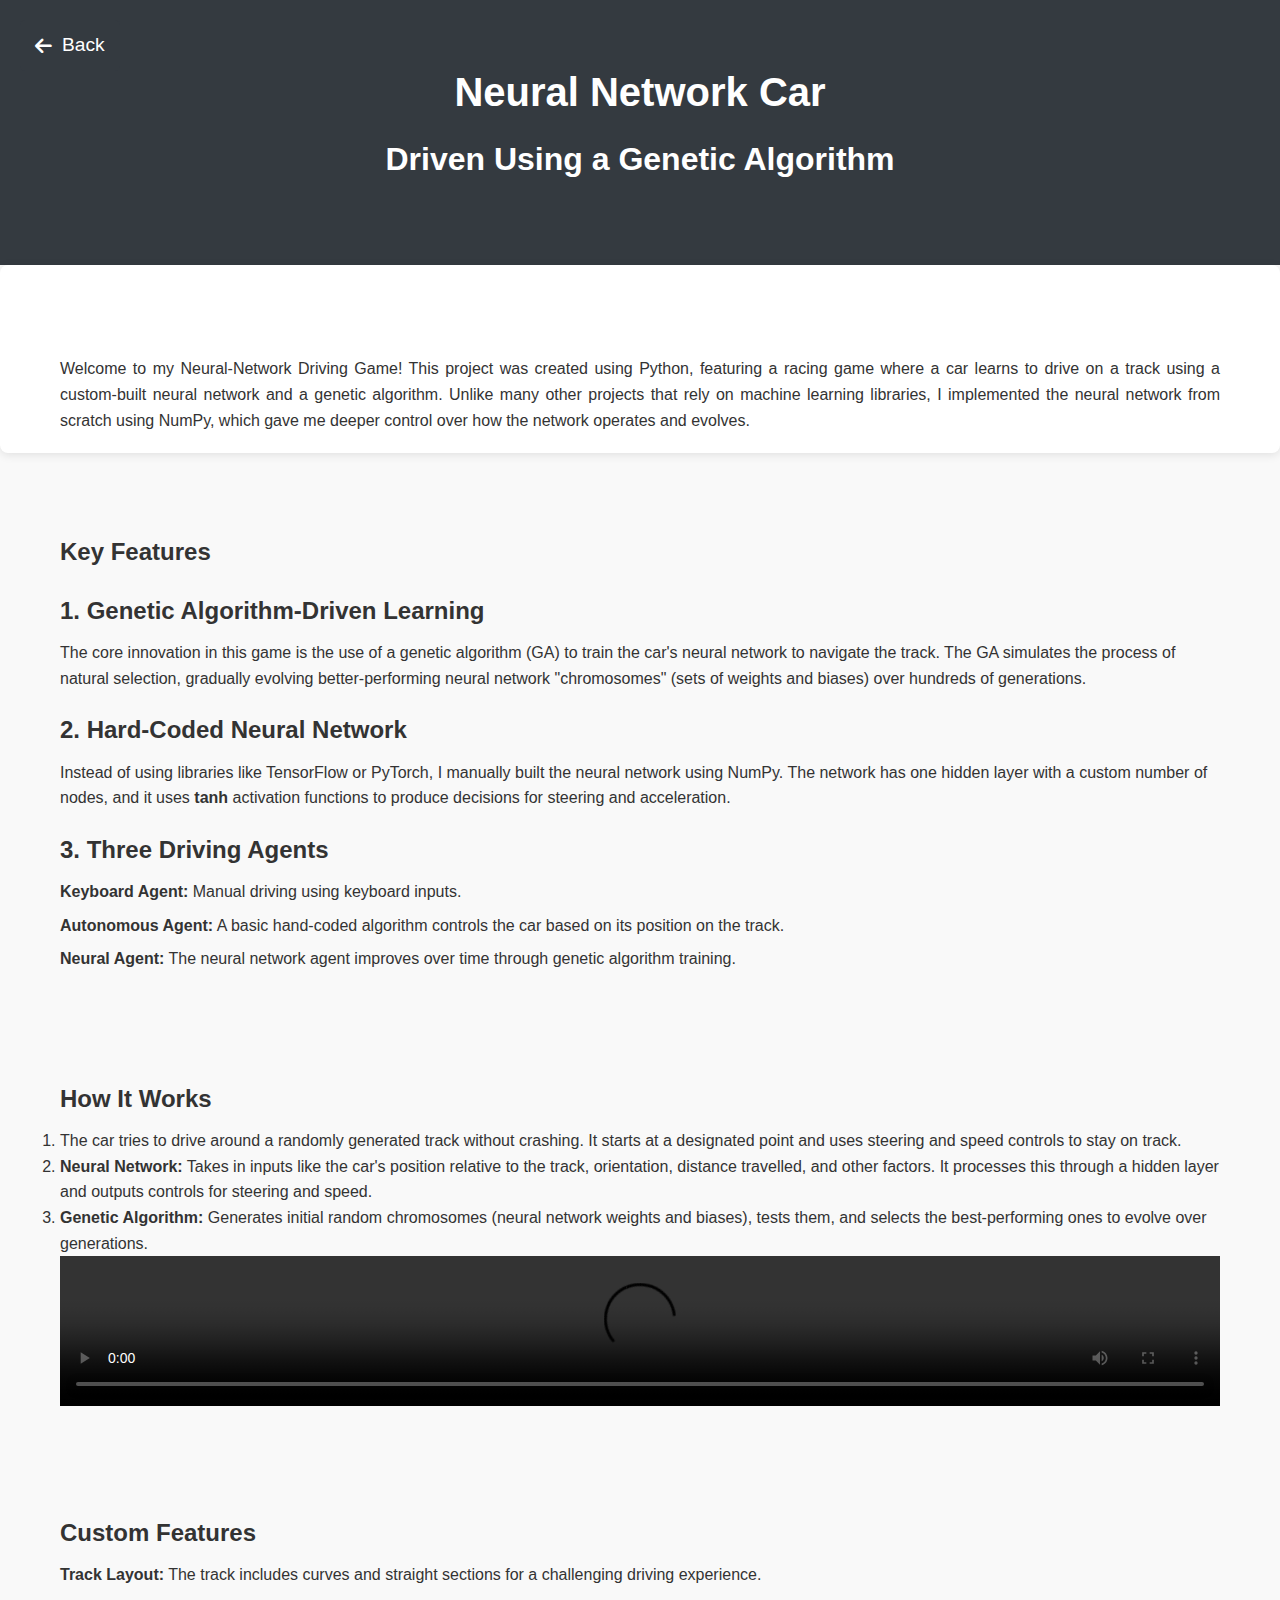
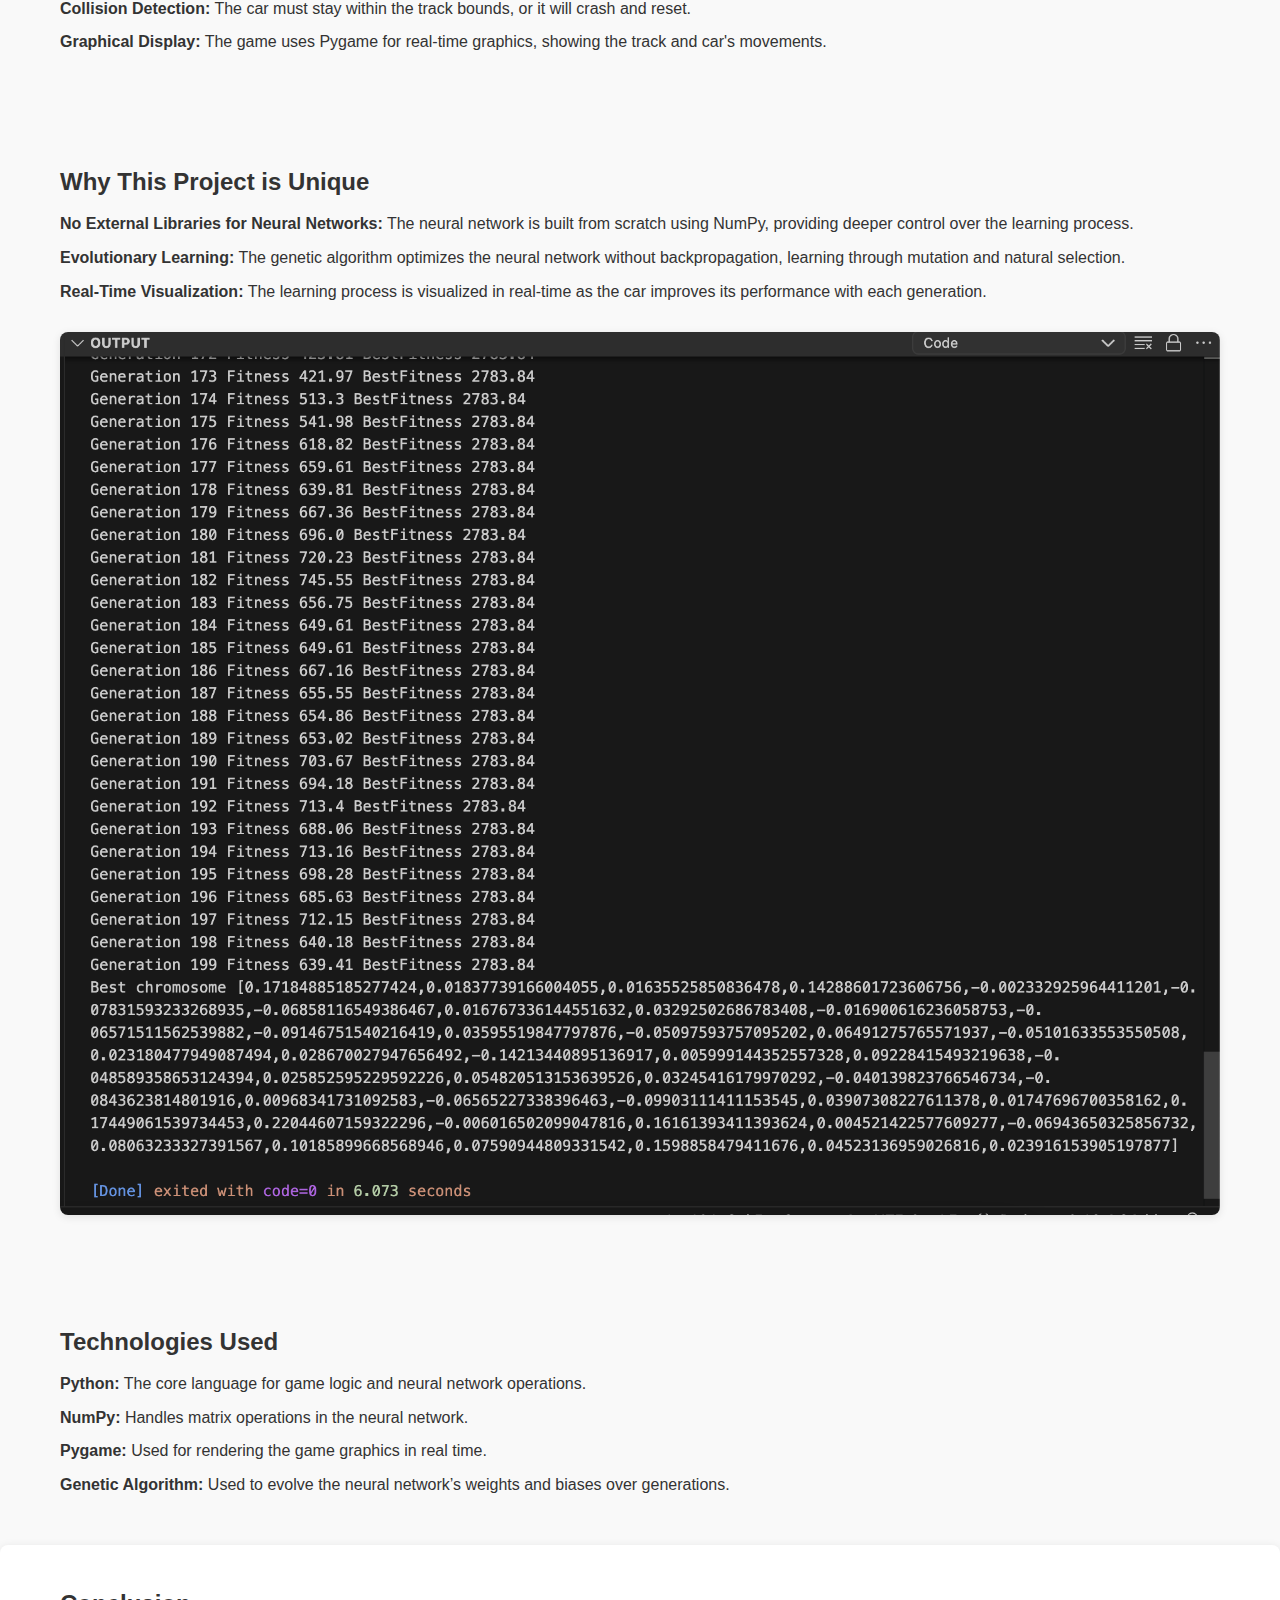
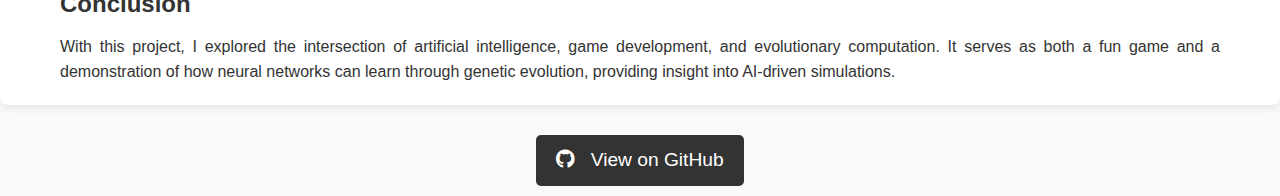
==== projcet_files/driving_game_nn.html @ 2cb67379 "index fixed version" ====
<!DOCTYPE html>
<html lang="en">
<head>
    <meta charset="UTF-8">
    <meta name="viewport" content="width=device-width, initial-scale=1.0">
    <link rel="stylesheet" href="https://cdnjs.cloudflare.com/ajax/libs/font-awesome/6.0.0-beta3/css/all.min.css">
    <link href="stylee.css" rel="stylesheet">
    <title>Neural Network Car Driven by Genetic Algorithm</title>
</head>
<body>
    <a href="/Users/vishnug/Desktop/desktop 1/desktop1/personal website/personal-website/index.html" class="back-button">
        <i class="fas fa-arrow-left"></i> Back
    </a>

    <header>
        <div class="container">
            <h1>Neural Network Car</h1>
            <h2>Driven Using a Genetic Algorithm</h2>
        </div>
    </header>

    <section class="overview" id="overview">
        <div class="container">
            <h2>Project Overview</h2>
            <p>Welcome to my Neural-Network Driving Game! This project was created using Python, featuring a racing game where a car learns to drive on a track using a custom-built neural network and a genetic algorithm. Unlike many other projects that rely on machine learning libraries, I implemented the neural network from scratch using NumPy, which gave me deeper control over how the network operates and evolves.</p>
        </div>
    </section>

    <section class="features">
        <div class="container">
            <h3>Key Features</h3>
            <h3>1. Genetic Algorithm-Driven Learning</h3>
            <ul>
                <li>The core innovation in this game is the use of a genetic algorithm (GA) to train the car's neural network to navigate the track. The GA simulates the process of natural selection, gradually evolving better-performing neural network "chromosomes" (sets of weights and biases) over hundreds of generations.</li>
            </ul>

            <h3>2. Hard-Coded Neural Network</h3>
            <ul>
                <li>Instead of using libraries like TensorFlow or PyTorch, I manually built the neural network using NumPy. The network has one hidden layer with a custom number of nodes, and it uses <strong>tanh</strong> activation functions to produce decisions for steering and acceleration.</li>
            </ul>

            <h3>3. Three Driving Agents</h3>
            <ul>
                <li><strong>Keyboard Agent:</strong> Manual driving using keyboard inputs.</li>
                <li><strong>Autonomous Agent:</strong> A basic hand-coded algorithm controls the car based on its position on the track.</li>
                <li><strong>Neural Agent:</strong> The neural network agent improves over time through genetic algorithm training.</li>
            </ul>
        </div>
    </section>

    <!-- Code Breakdown Section -->
    <section class="code-breakdown">
        <div class="container">
            <h3>How It Works</h3>
            <ol>
                <li>The car tries to drive around a randomly generated track without crashing. It starts at a designated point and uses steering and speed controls to stay on track.</li>
                <li><strong>Neural Network:</strong> Takes in inputs like the car's position relative to the track, orientation, distance travelled, and other factors. It processes this through a hidden layer and outputs controls for steering and speed.</li>
                <li><strong>Genetic Algorithm:</strong> Generates initial random chromosomes (neural network weights and biases), tests them, and selects the best-performing ones to evolve over generations.</li>
            </ol>
            <video width="100%" height="auto" controls>
                <source src="../content/NN_car_genetic_2.mov" type="video/mp4">
                Your browser does not support the video tag.
            </video>
        </div>
    </section>

    <!-- Custom Features Section -->
    <section class="custom-features">
        <div class="container">
            <h3>Custom Features</h3>
            <ul>
                <li><strong>Track Layout:</strong> The track includes curves and straight sections for a challenging driving experience.</li>
                <li><strong>Collision Detection:</strong> The car must stay within the track bounds, or it will crash and reset.</li>
                <li><strong>Graphical Display:</strong> The game uses Pygame for real-time graphics, showing the track and car's movements.</li>
            </ul>
        </div>
    </section>

    <!-- Why This Project is Unique -->
    <section class="unique-features">
        <div class="container">
            <h3>Why This Project is Unique</h3>
            <ul>
                <li><strong>No External Libraries for Neural Networks:</strong> The neural network is built from scratch using NumPy, providing deeper control over the learning process.</li>
                <li><strong>Evolutionary Learning:</strong> The genetic algorithm optimizes the neural network without backpropagation, learning through mutation and natural selection.</li>
                <li><strong>Real-Time Visualization:</strong> The learning process is visualized in real-time as the car improves its performance with each generation.</li>
            </ul>
            <img src="../content/NN_car_genetic_1.png" alt="Visualization of GA progress" class="responsive-image">
        </div>
    </section>

    <!-- Technologies Section -->
    <section class="technologies">
        <div class="container">
            <h3>Technologies Used</h3>
            <ul>
                <li><strong>Python:</strong> The core language for game logic and neural network operations.</li>
                <li><strong>NumPy:</strong> Handles matrix operations in the neural network.</li>
                <li><strong>Pygame:</strong> Used for rendering the game graphics in real time.</li>
                <li><strong>Genetic Algorithm:</strong> Used to evolve the neural network’s weights and biases over generations.</li>
            </ul>
        </div>
    </section>

    <!-- Conclusion Section -->
    <section class="conclusion">
        <div class="container">
            <h3>Conclusion</h3>
            <p>With this project, I explored the intersection of artificial intelligence, game development, and evolutionary computation. It serves as both a fun game and a demonstration of how neural networks can learn through genetic evolution, providing insight into AI-driven simulations.</p>
        </div>
    </section>

    <div style="text-align: center; margin-top: 30px; padding-bottom: 10px;">
        <a href="###" style="background-color: #333; color: white; padding: 10px 20px; text-decoration: none; border-radius: 5px; font-size: 1.2rem; display: inline-block;">
            <i class="fab fa-github" style="margin-right: 10px;"></i> View on GitHub
        </a>
    </div>

</body>
</html>
---- projcet_files/stylee.css ----
* {
    margin: 0;
    padding: 0;
    box-sizing: border-box;
}

body {
    font-family: 'Poppins', sans-serif;
    line-height: 1.6;
    color: #333;
    background-color: #f9f9f9;
}


/* Style for the Back Button */
.back-button {
    position: absolute;
    top: 20px;
    left: 20px;
    background-color: #343a40;
    color: white;
    padding: 10px 15px;
    border-radius: 5px;
    text-decoration: none;
    font-size: 1.2rem;
    display: flex;
    align-items: center;
}

.back-button i {
    margin-right: 10px;
    font-size: 1.2rem;
}

/* Hover Effect */
.back-button:hover {
    background-color: #555;
    color: #fff;
}


h1, h2 {
    color: #ffffff;
    text-align: center;
}

ul {
    list-style-type: none;
    padding: 0;
}

.container {
    max-width: 1200px;
    margin: 0 auto;
    padding: 0 20px;
}

header {
    background-color: #343a40;
    color: white;
    padding: 60px 0;
    text-align: center;
}

header h1 {
    font-size: 2.5rem;
    margin-bottom: 10px;
}

p{
    text-align: justify;
    text-align-last: left;
}

header p {
    font-size: 1.2rem;
    text-align: center;
}

section {
    padding: 40px 0;
}

.overview, .details, .tech-stack, .conclusion {
    background-color: white;
    margin-bottom: 20px;
    padding: 20px;
    border-radius: 8px;
    box-shadow: 0px 2px 10px rgba(0, 0, 0, 0.1);
}

h2 {
    font-size: 2rem;
    margin-bottom: 20px;
}

h3 {
    font-size: 1.5rem;
    margin-top: 20px;
    margin-bottom: 10px;
}

ul li {
    font-size: 1rem;
    margin-bottom: 8px;
}

.responsive-image {
    max-width: 100%;
    height: auto;
    margin-top: 20px;
    border-radius: 8px;
    box-shadow: 0px 2px 8px rgba(0, 0, 0, 0.1);
}

footer {
    background-color: #2c3e50;
    color: white;
    text-align: center;
    padding: 20px 0;
}

footer p {
    font-size: 1rem;
}

/* Responsive Styles */
@media (max-width: 768px) {
    header h1 {
        font-size: 2rem;
    }

    header p {
        font-size: 1rem;
    }

    h2 {
        font-size: 1.75rem;
    }

    h3 {
        font-size: 1.3rem;
    }
}
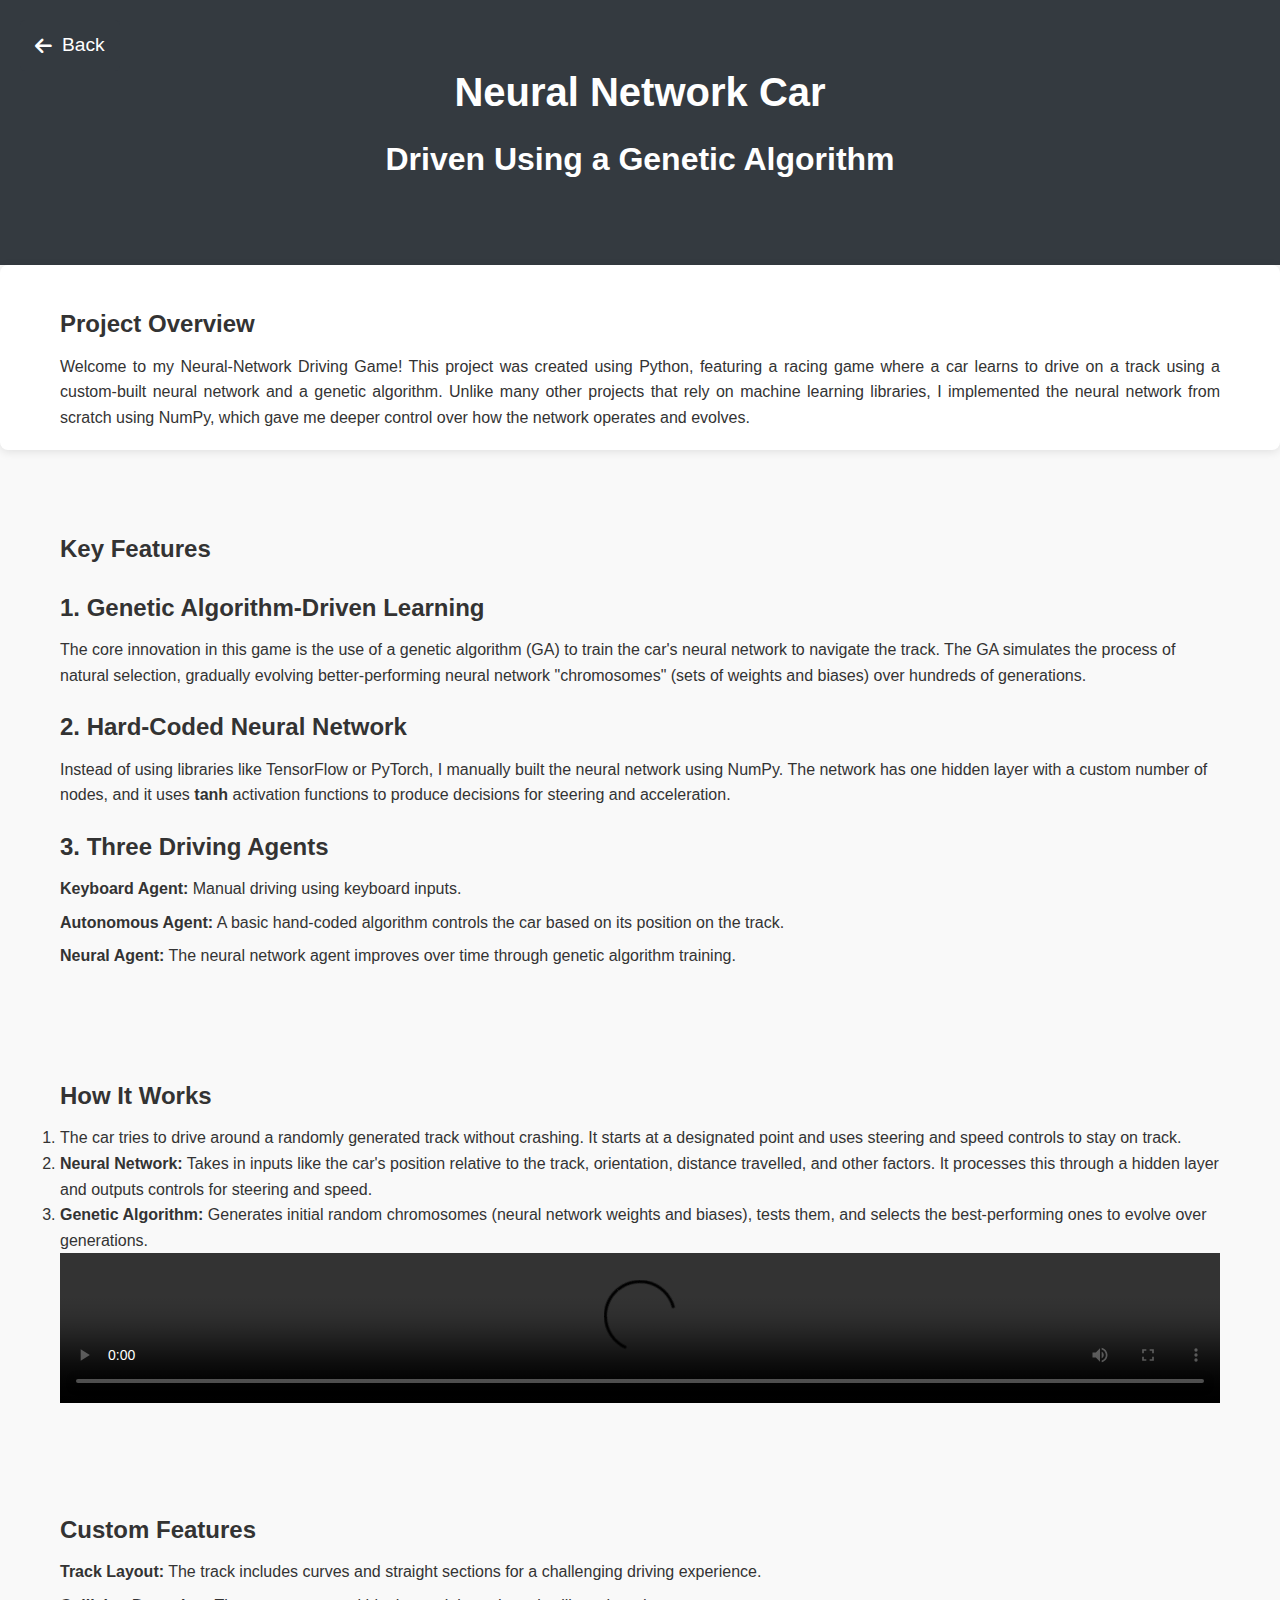
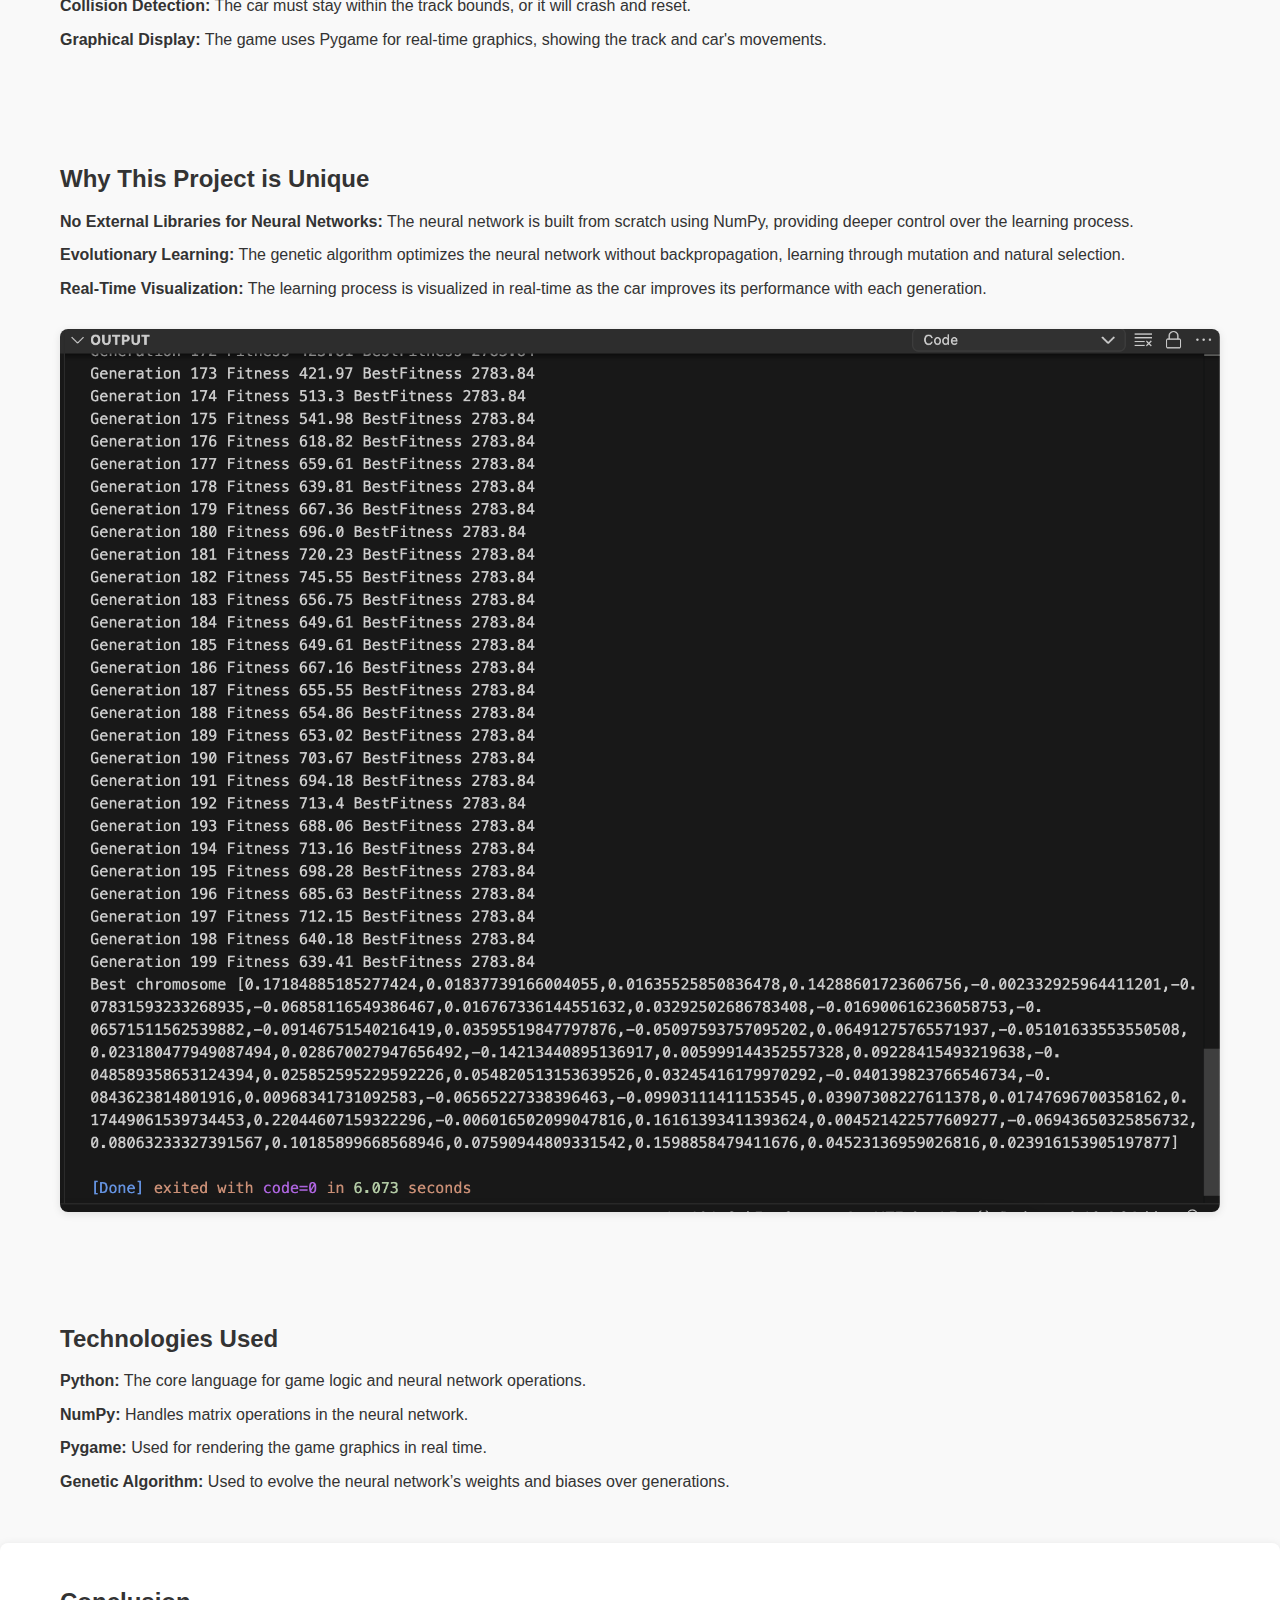
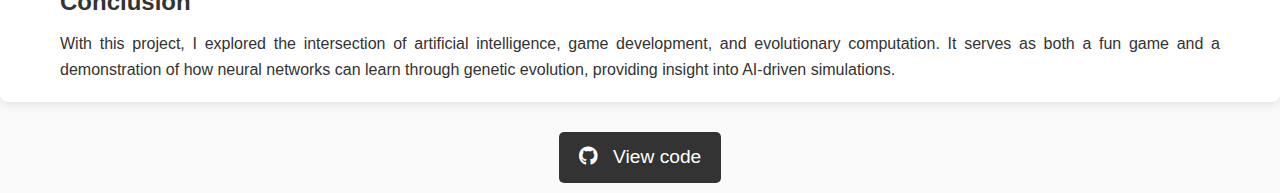
==== commit 71e4db16: "final commit" ====
--- a/projcet_files/driving_game_nn.html
+++ b/projcet_files/driving_game_nn.html
@@ -8,7 +8,7 @@
     <title>Neural Network Car Driven by Genetic Algorithm</title>
 </head>
 <body>
-    <a href="/Users/vishnug/Desktop/desktop 1/desktop1/personal website/personal-website/index.html" class="back-button">
+    <a href="../index.html" class="back-button">
         <i class="fas fa-arrow-left"></i> Back
     </a>
 
@@ -21,7 +21,7 @@
 
     <section class="overview" id="overview">
         <div class="container">
-            <h2>Project Overview</h2>
+            <h3>Project Overview</h3>
             <p>Welcome to my Neural-Network Driving Game! This project was created using Python, featuring a racing game where a car learns to drive on a track using a custom-built neural network and a genetic algorithm. Unlike many other projects that rely on machine learning libraries, I implemented the neural network from scratch using NumPy, which gave me deeper control over how the network operates and evolves.</p>
         </div>
     </section>
@@ -111,8 +111,8 @@
     </section>
 
     <div style="text-align: center; margin-top: 30px; padding-bottom: 10px;">
-        <a href="###" style="background-color: #333; color: white; padding: 10px 20px; text-decoration: none; border-radius: 5px; font-size: 1.2rem; display: inline-block;">
-            <i class="fab fa-github" style="margin-right: 10px;"></i> View on GitHub
+        <a href="https://drive.google.com/drive/folders/1G-F6O5zEriFbJUPEmPruMcYmiPFkLBKm?usp=share_link" style="background-color: #333; color: white; padding: 10px 20px; text-decoration: none; border-radius: 5px; font-size: 1.2rem; display: inline-block;">
+            <i class="fab fa-github" style="margin-right: 10px;"></i> View code
         </a>
     </div>
 
